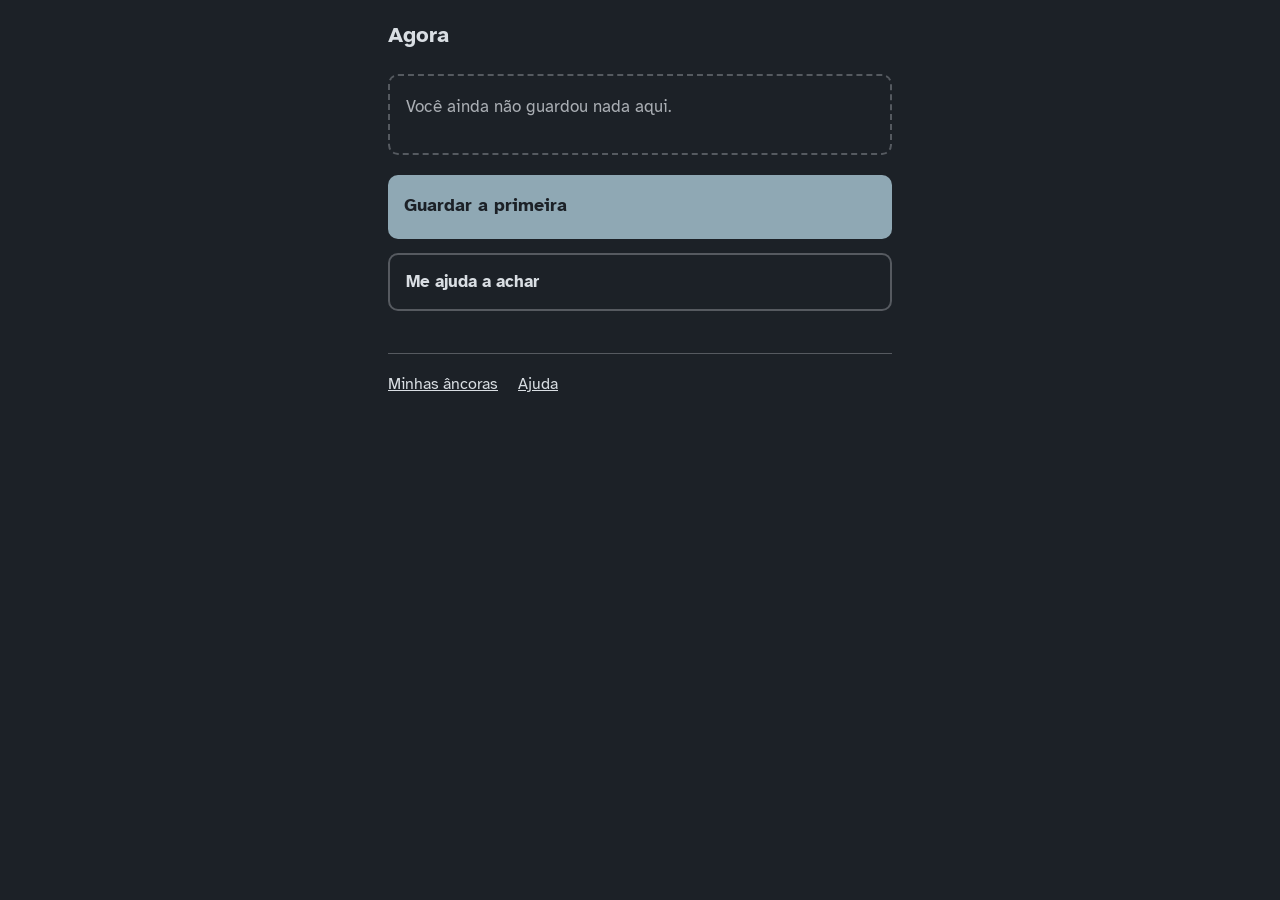
==== index.html @ 390327f3 "Primeira versao do Pouso: quatro telas, offline, tudo no aparelho As quatro telas da primeira versao" ====
<!doctype html>
<html lang="pt-BR" data-tela="agora">
<head>
<meta charset="utf-8">
<meta name="viewport" content="width=device-width, initial-scale=1, viewport-fit=cover">
<title>Agora — Pouso</title>
<meta name="theme-color" content="#1C2127">
<link rel="manifest" href="manifest.json">
<link rel="icon" href="icones/icone-192.png">
<link rel="apple-touch-icon" href="icones/icone-192.png">
<link rel="stylesheet" href="css/tema.css">
<link rel="stylesheet" href="css/base.css">
<script src="js/ancoras.js"></script>
<script src="js/armazenamento.js"></script>
<script src="js/ajustes.js"></script>
</head>
<body>
<main class="pagina">

  <div class="topo">
    <h1>Agora</h1>
  </div>

  <div id="lista"></div>

  <div class="rodape-navegacao">
    <a href="ancoras.html">Minhas âncoras</a>
    <a href="ajuda.html">Ajuda</a>
  </div>

</main>
<script src="js/agora.js"></script>
<script src="js/registra-sw.js"></script>
</body>
</html>
---- css/tema.css ----
/* Pouso - tema
   Tres cores por tema: fundo, texto e destaque. Mais nada.
   --linha e --sombra sao a cor do texto com transparencia, nao cores novas.
   Nenhum vermelho em lugar nenhum. Nem preto puro, nem branco puro. */

@font-face {
  font-family: "Atkinson Hyperlegible";
  font-style: normal;
  font-weight: 400;
  font-display: swap;
  src: url("../fontes/AtkinsonHyperlegible-Regular.woff2") format("woff2");
}

@font-face {
  font-family: "Atkinson Hyperlegible";
  font-style: normal;
  font-weight: 700;
  font-display: swap;
  src: url("../fontes/AtkinsonHyperlegible-Bold.woff2") format("woff2");
}

/* Padrao: tema claro. Paleta Mare. */
:root {
  --fundo: #F2F0EB;
  --texto: #272C33;
  --destaque: #3F5C6B;
  --texto-no-destaque: #F2F0EB;
  --linha: rgba(39, 44, 51, 0.30);
  --fraco: rgba(39, 44, 51, 0.72);
  color-scheme: light;

  --escala: 1;
  --fonte: "Atkinson Hyperlegible", "Trebuchet MS", system-ui, sans-serif;
  --raio: 10px;
  --largura: 34rem;
}

/* Quem nao escolheu nada segue o aparelho. */
@media (prefers-color-scheme: dark) {
  :root:not([data-tema="claro"]) {
    --fundo: #1C2127;
    --texto: #D9DEE3;
    --destaque: #8FA8B4;
    --texto-no-destaque: #1C2127;
    --linha: rgba(217, 222, 227, 0.30);
    --fraco: rgba(217, 222, 227, 0.75);
    color-scheme: dark;
  }
}

/* Quem escolheu na tela de Ajuda manda em cima do aparelho. */
:root[data-tema="escuro"] {
  --fundo: #1C2127;
  --texto: #D9DEE3;
  --destaque: #8FA8B4;
  --texto-no-destaque: #1C2127;
  --linha: rgba(217, 222, 227, 0.30);
  --fraco: rgba(217, 222, 227, 0.75);
  color-scheme: dark;
}

/* Tamanho da fonte, escolhido na tela de Ajuda. */
:root[data-fonte="grande"] { --escala: 1.15; }
:root[data-fonte="maior"] { --escala: 1.35; }
---- css/base.css ----
/* Pouso - base
   Uma coisa por tela. Botao grande, muito espaco em volta, nada que cubra.
   Sem animacao de nenhum tipo, em nenhum estado. */

* { box-sizing: border-box; }

html, body {
  margin: 0;
  padding: 0;
  background: var(--fundo);
  color: var(--texto);
}

body {
  font-family: var(--fonte);
  font-size: calc(17px * var(--escala));
  line-height: 1.55;
  -webkit-text-size-adjust: 100%;
}

.pagina {
  max-width: var(--largura);
  margin: 0 auto;
  padding-inline: 20px;
  padding-block: calc(18px + env(safe-area-inset-top, 0px)) calc(40px + env(safe-area-inset-bottom, 0px));
}

/* Cabecalho: so o nome da tela e a saida. Nada mais. */
.topo {
  display: flex;
  align-items: baseline;
  justify-content: space-between;
  gap: 16px;
  margin-bottom: 22px;
}

h1 {
  font-size: calc(1.3em);
  font-weight: 700;
  margin: 0;
}

h2 {
  font-size: 1.05em;
  font-weight: 700;
  margin: 0 0 8px;
}

p { margin: 0 0 14px; }

.explica {
  color: var(--fraco);
  margin-bottom: 20px;
}

/* Botao grande: o botao de ancora da tela Agora e os botoes de acao. */
.botao {
  display: block;
  width: 100%;
  font-family: inherit;
  font-size: 1.05em;
  font-weight: 700;
  line-height: 1.35;
  text-align: left;
  text-decoration: none;
  padding: 18px 16px;
  margin-bottom: 14px;
  border: 0;
  border-radius: var(--raio);
  background: var(--destaque);
  color: var(--texto-no-destaque);
  min-height: 64px;
  cursor: pointer;
}

.botao .mecanismo,
.botao-simples .mecanismo {
  display: block;
  font-weight: 400;
  font-size: 0.86em;
  margin-top: 3px;
}

/* Botao de segunda ordem: mesma cor do texto, so contorno. */
.botao-simples {
  display: inline-block;
  width: 100%;
  font-family: inherit;
  font-size: 1em;
  font-weight: 700;
  text-align: left;
  text-decoration: none;
  padding: 14px 16px;
  margin-bottom: 12px;
  border: 2px solid var(--linha);
  border-radius: var(--raio);
  background: transparent;
  color: var(--texto);
  min-height: 52px;
  cursor: pointer;
}

.botao-fileira {
  display: flex;
  flex-wrap: wrap;
  gap: 10px;
}

.botao-fileira .botao-simples {
  width: auto;
  flex: 1 1 7rem;
  margin-bottom: 0;
  text-align: center;
}

a { color: var(--texto); }

.saida {
  font-size: 0.92em;
  text-decoration: underline;
  text-underline-offset: 3px;
}

.rodape-navegacao {
  margin-top: 30px;
  padding-top: 18px;
  border-top: 1px solid var(--linha);
  display: flex;
  flex-wrap: wrap;
  gap: 8px 20px;
  font-size: 0.92em;
}

/* Formulario */
.campo { margin-bottom: 20px; }

label {
  display: block;
  font-weight: 700;
  margin-bottom: 6px;
}

.ajuda-campo {
  display: block;
  font-weight: 400;
  color: var(--fraco);
  font-size: 0.9em;
  margin-bottom: 8px;
}

input[type="text"],
input[type="url"],
textarea {
  width: 100%;
  font-family: inherit;
  font-size: 1em;
  color: var(--texto);
  background: transparent;
  border: 2px solid var(--linha);
  border-radius: var(--raio);
  padding: 12px 14px;
  min-height: 52px;
}

textarea {
  min-height: 110px;
  resize: vertical;
}

/* Escolha de peso: duas opcoes, nenhuma marcada por padrao. */
.escolha {
  display: flex;
  flex-wrap: wrap;
  gap: 10px;
}

.escolha label {
  flex: 1 1 10rem;
  font-weight: 700;
  border: 2px solid var(--linha);
  border-radius: var(--raio);
  padding: 12px 14px;
  margin: 0;
  cursor: pointer;
}

.escolha input { margin-right: 8px; }

.escolha label:has(input:checked) {
  border-color: var(--destaque);
  border-width: 4px;
  padding: 10px 12px;
}

/* Aviso de campo: palavra, nunca cor sozinha, e nunca vermelho. */
.aviso {
  border: 2px solid var(--linha);
  border-left-width: 6px;
  border-radius: var(--raio);
  padding: 12px 14px;
  margin-bottom: 18px;
}

.aviso p:last-child { margin-bottom: 0; }

/* Lista de ancoras */
.lista { list-style: none; margin: 0 0 8px; padding: 0; }

.item {
  border: 2px solid var(--linha);
  border-radius: var(--raio);
  padding: 14px 16px;
  margin-bottom: 14px;
}

.item h3 {
  font-size: 1.02em;
  margin: 0 0 4px;
}

.item .mecanismo { color: var(--fraco); }

.item .marcas {
  font-size: 0.86em;
  color: var(--fraco);
  margin-top: 6px;
}

.vazio {
  border: 2px dashed var(--linha);
  border-radius: var(--raio);
  padding: 18px 16px;
  margin-bottom: 20px;
  color: var(--fraco);
}

/* Roteiro */
.pergunta {
  font-size: 1.25em;
  font-weight: 700;
  margin-bottom: 16px;
  text-wrap: balance;
}

.passo {
  font-size: 0.9em;
  color: var(--fraco);
  margin-bottom: 8px;
}

.resposta-anotada {
  border-left: 4px solid var(--linha);
  padding-left: 14px;
  margin-bottom: 14px;
}

:focus-visible {
  outline: 3px solid var(--texto);
  outline-offset: 2px;
}

/* Sem animacao por padrao. Esta regra existe para o caso de alguem acrescentar
   alguma coisa no futuro sem perceber. */
*, *::before, *::after {
  animation: none !important;
  transition: none !important;
}

@media (prefers-reduced-motion: reduce) {
  html { scroll-behavior: auto; }
}

[hidden] { display: none !important; }
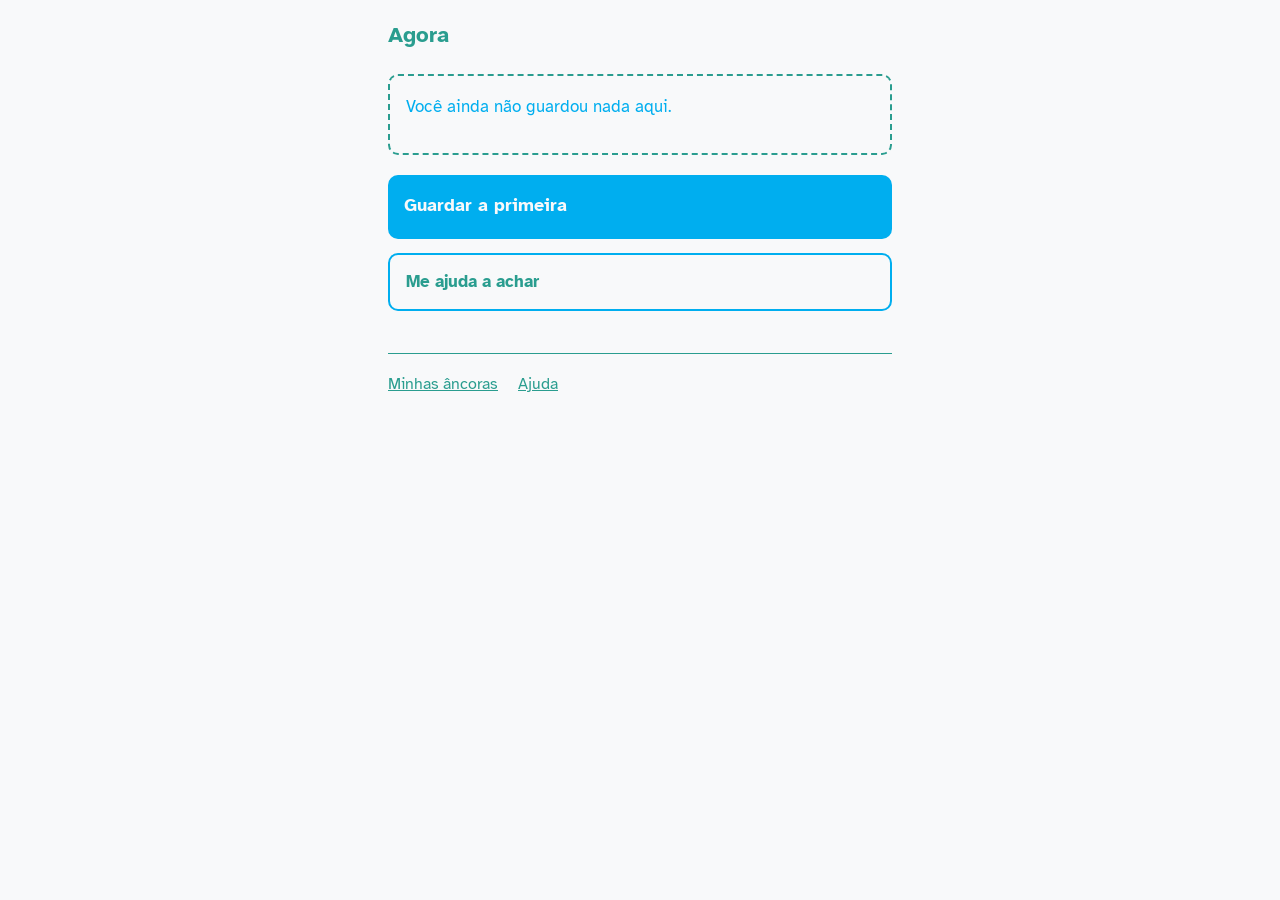
==== commit f78f28ce: "Identidade visual nova: Branco Suave com Azul Turquesa e Verde-agua Decisao da Tathi, reafirmada dep" ====
--- a/index.html
+++ b/index.html
@@ -3,8 +3,8 @@
 <head>
 <meta charset="utf-8">
 <meta name="viewport" content="width=device-width, initial-scale=1, viewport-fit=cover">
-<title>Agora — Pouso</title>
-<meta name="theme-color" content="#1C2127">
+<title>Agora — Enseada</title>
+<meta name="theme-color" content="#F8F9FA">
 <link rel="manifest" href="manifest.json">
 <link rel="icon" href="icones/icone-192.png">
 <link rel="apple-touch-icon" href="icones/icone-192.png">
--- a/css/tema.css
+++ b/css/tema.css
@@ -1,7 +1,8 @@
-/* Pouso - tema
-   Tres cores por tema: fundo, texto e destaque. Mais nada.
-   --linha e --sombra sao a cor do texto com transparencia, nao cores novas.
-   Nenhum vermelho em lugar nenhum. Nem preto puro, nem branco puro. */
+/* Enseada - tema
+   Identidade nova, a mesma do icone: fundo Branco Suave, e texto, botoes e
+   caixas variando so entre Azul Turquesa e Verde-agua.
+   Uma identidade so: a escolha de tema na tela de Ajuda continua sendo
+   guardada, mas nao muda mais a cor. */
 
 @font-face {
   font-family: "Atkinson Hyperlegible";
@@ -19,14 +20,13 @@
   src: url("../fontes/AtkinsonHyperlegible-Bold.woff2") format("woff2");
 }
 
-/* Padrao: tema claro. Paleta Mare. */
 :root {
-  --fundo: #F2F0EB;
-  --texto: #272C33;
-  --destaque: #3F5C6B;
-  --texto-no-destaque: #F2F0EB;
-  --linha: rgba(39, 44, 51, 0.30);
-  --fraco: rgba(39, 44, 51, 0.72);
+  --fundo: #F8F9FA;          /* Branco Suave */
+  --texto: #2A9D8F;          /* Verde-agua */
+  --destaque: #00AEEF;       /* Azul Turquesa */
+  --texto-no-destaque: #F8F9FA;
+  --linha: #2A9D8F;
+  --fraco: #00AEEF;
   color-scheme: light;
 
   --escala: 1;
@@ -35,28 +35,28 @@
   --largura: 34rem;
 }
 
-/* Quem nao escolheu nada segue o aparelho. */
+/* A identidade e uma so, entao o aparelho no modo escuro e a escolha manual
+   na tela de Ajuda recebem exatamente as mesmas cores. */
 @media (prefers-color-scheme: dark) {
   :root:not([data-tema="claro"]) {
-    --fundo: #1C2127;
-    --texto: #D9DEE3;
-    --destaque: #8FA8B4;
-    --texto-no-destaque: #1C2127;
-    --linha: rgba(217, 222, 227, 0.30);
-    --fraco: rgba(217, 222, 227, 0.75);
-    color-scheme: dark;
+    --fundo: #F8F9FA;
+    --texto: #2A9D8F;
+    --destaque: #00AEEF;
+    --texto-no-destaque: #F8F9FA;
+    --linha: #2A9D8F;
+    --fraco: #00AEEF;
+    color-scheme: light;
   }
 }
 
-/* Quem escolheu na tela de Ajuda manda em cima do aparelho. */
 :root[data-tema="escuro"] {
-  --fundo: #1C2127;
-  --texto: #D9DEE3;
-  --destaque: #8FA8B4;
-  --texto-no-destaque: #1C2127;
-  --linha: rgba(217, 222, 227, 0.30);
-  --fraco: rgba(217, 222, 227, 0.75);
-  color-scheme: dark;
+  --fundo: #F8F9FA;
+  --texto: #2A9D8F;
+  --destaque: #00AEEF;
+  --texto-no-destaque: #F8F9FA;
+  --linha: #2A9D8F;
+  --fraco: #00AEEF;
+  color-scheme: light;
 }
 
 /* Tamanho da fonte, escolhido na tela de Ajuda. */
--- a/css/base.css
+++ b/css/base.css
@@ -1,4 +1,4 @@
-/* Pouso - base
+/* Enseada - base
    Uma coisa por tela. Botao grande, muito espaco em volta, nada que cubra.
    Sem animacao de nenhum tipo, em nenhum estado. */
 
@@ -92,7 +92,7 @@
   text-decoration: none;
   padding: 14px 16px;
   margin-bottom: 12px;
-  border: 2px solid var(--linha);
+  border: 2px solid var(--destaque);
   border-radius: var(--raio);
   background: transparent;
   color: var(--texto);
@@ -156,7 +156,7 @@
   font-size: 1em;
   color: var(--texto);
   background: transparent;
-  border: 2px solid var(--linha);
+  border: 2px solid var(--destaque);
   border-radius: var(--raio);
   padding: 12px 14px;
   min-height: 52px;
@@ -177,7 +177,7 @@
 .escolha label {
   flex: 1 1 10rem;
   font-weight: 700;
-  border: 2px solid var(--linha);
+  border: 2px solid var(--destaque);
   border-radius: var(--raio);
   padding: 12px 14px;
   margin: 0;
@@ -194,7 +194,7 @@
 
 /* Aviso de campo: palavra, nunca cor sozinha, e nunca vermelho. */
 .aviso {
-  border: 2px solid var(--linha);
+  border: 2px solid var(--destaque);
   border-left-width: 6px;
   border-radius: var(--raio);
   padding: 12px 14px;
@@ -207,7 +207,7 @@
 .lista { list-style: none; margin: 0 0 8px; padding: 0; }
 
 .item {
-  border: 2px solid var(--linha);
+  border: 2px solid var(--destaque);
   border-radius: var(--raio);
   padding: 14px 16px;
   margin-bottom: 14px;
@@ -255,7 +255,7 @@
 }
 
 :focus-visible {
-  outline: 3px solid var(--texto);
+  outline: 3px solid var(--destaque);
   outline-offset: 2px;
 }
 
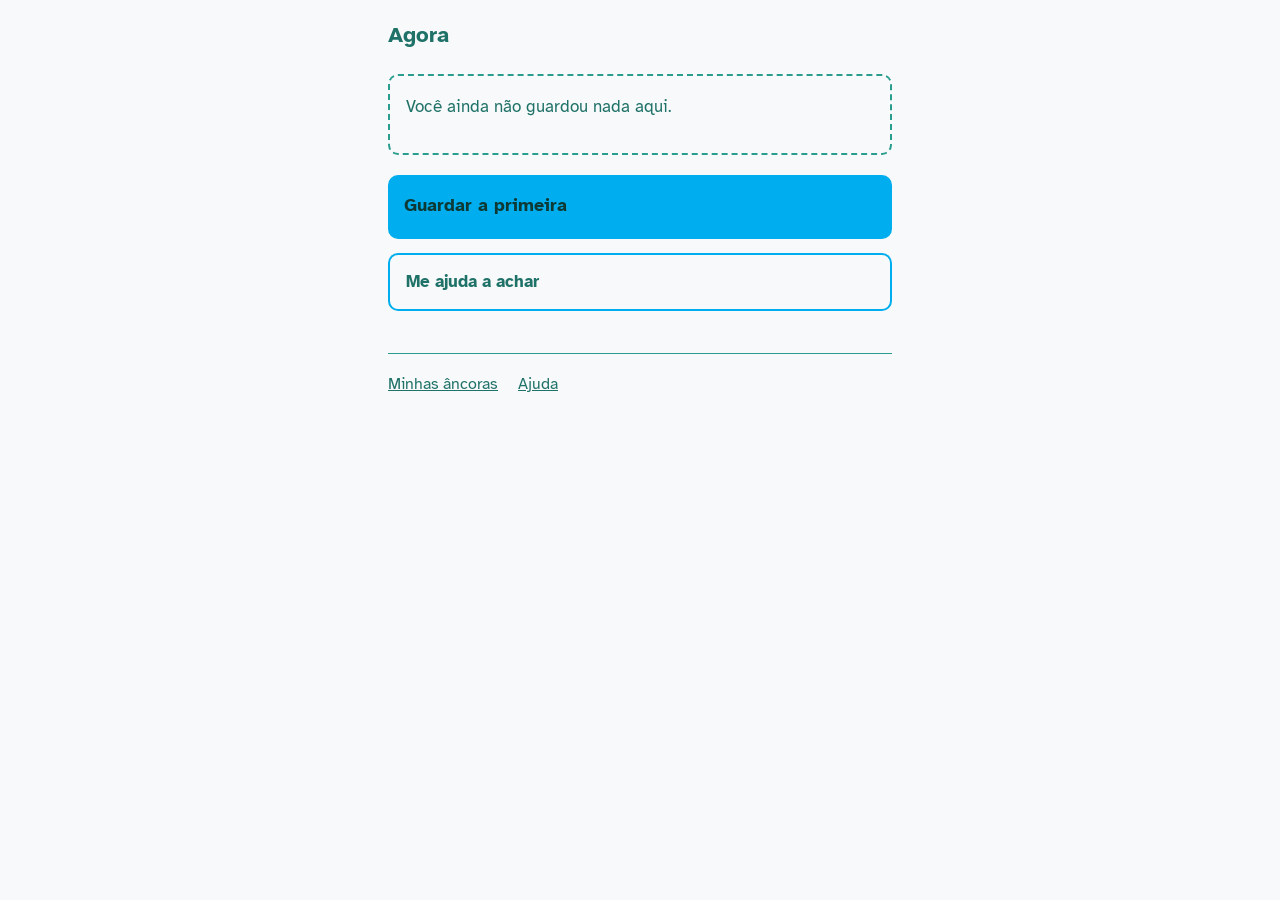
==== commit 28efd61c: "Escolha de tema sai, e o texto passa a ter contraste legivel O defeito: o texto corrido estava em #2" ====
--- a/index.html
+++ b/index.html
@@ -1,5 +1,5 @@
 <!doctype html>
-<html lang="pt-BR" data-tela="agora">
+<html lang="pt-BR">
 <head>
 <meta charset="utf-8">
 <meta name="viewport" content="width=device-width, initial-scale=1, viewport-fit=cover">
--- a/css/tema.css
+++ b/css/tema.css
@@ -1,8 +1,11 @@
 /* Enseada - tema
-   Identidade nova, a mesma do icone: fundo Branco Suave, e texto, botoes e
-   caixas variando so entre Azul Turquesa e Verde-agua.
-   Uma identidade so: a escolha de tema na tela de Ajuda continua sendo
-   guardada, mas nao muda mais a cor. */
+   Identidade unica, a mesma do icone. Nao existe mais escolha de tema:
+   o app tem um visual so, em qualquer aparelho.
+
+   Leitura e cor sao coisas separadas aqui:
+   - texto corrido e titulo usam o Verde Profundo, que da 5.44:1 sobre o
+     fundo e passa o minimo de 4.5:1 da WCAG AA;
+   - botao, contorno, campo e detalhe usam os tons vibrantes. */
 
 @font-face {
   font-family: "Atkinson Hyperlegible";
@@ -21,12 +24,13 @@
 }
 
 :root {
-  --fundo: #F8F9FA;          /* Branco Suave */
-  --texto: #2A9D8F;          /* Verde-agua */
-  --destaque: #00AEEF;       /* Azul Turquesa */
-  --texto-no-destaque: #F8F9FA;
+  --fundo: #F8F9FA;             /* Branco Suave */
+  --texto: #1F7268;             /* Verde Profundo - so leitura. 5.44:1 */
+  --fraco: #1F7268;             /* texto de apoio: mesmo tom, corpo menor */
+  --destaque: #00AEEF;          /* Azul Turquesa - botao e contorno */
+  --detalhe: #2A9D8F;           /* Verde-agua - molduras e detalhes */
+  --texto-no-destaque: #0E3A36; /* sobre o botao azul: 4.95:1 */
   --linha: #2A9D8F;
-  --fraco: #00AEEF;
   color-scheme: light;
 
   --escala: 1;
@@ -35,30 +39,6 @@
   --largura: 34rem;
 }
 
-/* A identidade e uma so, entao o aparelho no modo escuro e a escolha manual
-   na tela de Ajuda recebem exatamente as mesmas cores. */
-@media (prefers-color-scheme: dark) {
-  :root:not([data-tema="claro"]) {
-    --fundo: #F8F9FA;
-    --texto: #2A9D8F;
-    --destaque: #00AEEF;
-    --texto-no-destaque: #F8F9FA;
-    --linha: #2A9D8F;
-    --fraco: #00AEEF;
-    color-scheme: light;
-  }
-}
-
-:root[data-tema="escuro"] {
-  --fundo: #F8F9FA;
-  --texto: #2A9D8F;
-  --destaque: #00AEEF;
-  --texto-no-destaque: #F8F9FA;
-  --linha: #2A9D8F;
-  --fraco: #00AEEF;
-  color-scheme: light;
-}
-
-/* Tamanho da fonte, escolhido na tela de Ajuda. */
+/* Tamanho da letra, escolhido na tela de Ajuda. */
 :root[data-fonte="grande"] { --escala: 1.15; }
 :root[data-fonte="maior"] { --escala: 1.35; }
--- a/css/base.css
+++ b/css/base.css
@@ -187,7 +187,7 @@
 .escolha input { margin-right: 8px; }
 
 .escolha label:has(input:checked) {
-  border-color: var(--destaque);
+  border-color: var(--detalhe);
   border-width: 4px;
   padding: 10px 12px;
 }
@@ -207,7 +207,7 @@
 .lista { list-style: none; margin: 0 0 8px; padding: 0; }
 
 .item {
-  border: 2px solid var(--destaque);
+  border: 2px solid var(--detalhe);
   border-radius: var(--raio);
   padding: 14px 16px;
   margin-bottom: 14px;
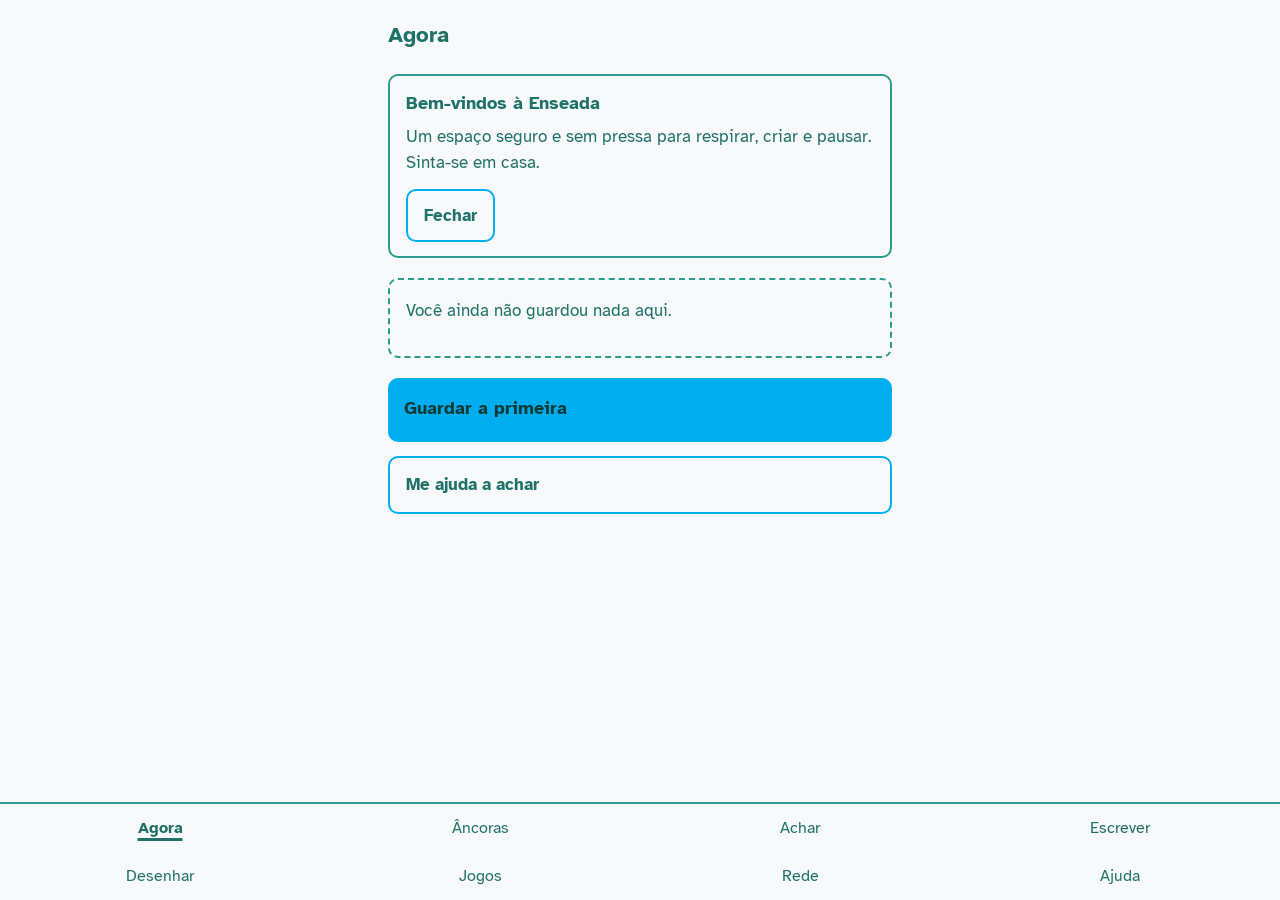
==== commit 321a5555: "Mensagem de boas-vindas na tela Agora A decisao: o texto pedido entra na tela Agora como um bloco si" ====
--- a/index.html
+++ b/index.html
@@ -21,15 +21,17 @@
     <h1>Agora</h1>
   </div>
 
+  <section class="boas-vindas" id="boas-vindas" aria-labelledby="titulo-boas-vindas" hidden>
+    <h2 id="titulo-boas-vindas">Bem-vindos à Enseada</h2>
+    <p>Um espaço seguro e sem pressa para respirar, criar e pausar. Sinta-se em casa.</p>
+    <button type="button" class="botao-simples" id="fechar-boas-vindas">Fechar</button>
+  </section>
+
   <div id="lista"></div>
-
-  <div class="rodape-navegacao">
-    <a href="ancoras.html">Minhas âncoras</a>
-    <a href="ajuda.html">Ajuda</a>
-  </div>
 
 </main>
 <script src="js/agora.js"></script>
+<script src="js/menu.js"></script>
 <script src="js/registra-sw.js"></script>
 </body>
 </html>
--- a/css/tema.css
+++ b/css/tema.css
@@ -5,7 +5,13 @@
    Leitura e cor sao coisas separadas aqui:
    - texto corrido e titulo usam o Verde Profundo, que da 5.44:1 sobre o
      fundo e passa o minimo de 4.5:1 da WCAG AA;
-   - botao, contorno, campo e detalhe usam os tons vibrantes. */
+   - botao, contorno, campo e detalhe usam os tons vibrantes.
+
+   Modo Baixo Estimulo: escolha da pessoa na tela de Ajuda, guardada no
+   aparelho. Tom de noite azulado e verde-agua apagado, sem branco puro e sem
+   vermelho. Contrastes conferidos (WCAG, minimo 4.5:1 para texto):
+   texto sobre fundo 9.03:1, texto do botao sobre o botao 6.36:1;
+   contorno e detalhe sobre fundo 5.63:1 e 5.76:1 (minimo 3:1). */
 
 @font-face {
   font-family: "Atkinson Hyperlegible";
@@ -42,3 +48,15 @@
 /* Tamanho da letra, escolhido na tela de Ajuda. */
 :root[data-fonte="grande"] { --escala: 1.15; }
 :root[data-fonte="maior"] { --escala: 1.35; }
+
+/* Modo Baixo Estimulo. Troca so as variaveis: nenhuma regra de tela muda. */
+:root[data-tema="baixo"] {
+  --fundo: #1B2328;
+  --texto: #A3CBC4;
+  --fraco: #A3CBC4;
+  --destaque: #5BA7AE;
+  --detalhe: #4FA89C;
+  --texto-no-destaque: #0D1B1E;
+  --linha: #4FA89C;
+  color-scheme: dark;
+}
--- a/css/base.css
+++ b/css/base.css
@@ -22,7 +22,8 @@
   max-width: var(--largura);
   margin: 0 auto;
   padding-inline: 20px;
-  padding-block: calc(18px + env(safe-area-inset-top, 0px)) calc(40px + env(safe-area-inset-bottom, 0px));
+  /* Embaixo sobra espaco para o menu fixo nao cobrir o fim da tela. */
+  padding-block: calc(18px + env(safe-area-inset-top, 0px)) calc(130px + env(safe-area-inset-bottom, 0px));
 }
 
 /* Cabecalho: so o nome da tela e a saida. Nada mais. */
@@ -121,14 +122,37 @@
   text-underline-offset: 3px;
 }
 
-.rodape-navegacao {
-  margin-top: 30px;
-  padding-top: 18px;
-  border-top: 1px solid var(--linha);
+/* Menu fixo de baixo: oito telas em duas fileiras de quatro. */
+.menu-rodape {
+  position: fixed;
+  left: 0;
+  right: 0;
+  bottom: 0;
+  display: grid;
+  grid-template-columns: repeat(4, 1fr);
+  background: var(--fundo);
+  border-top: 2px solid var(--linha);
+  padding-bottom: env(safe-area-inset-bottom, 0px);
+  z-index: 10;
+}
+
+.menu-rodape a {
   display: flex;
-  flex-wrap: wrap;
-  gap: 8px 20px;
+  align-items: center;
+  justify-content: center;
+  min-height: 48px;
+  padding: 6px 4px;
   font-size: 0.92em;
+  text-align: center;
+  text-decoration: none;
+  color: var(--texto);
+}
+
+.menu-rodape a[aria-current="page"] {
+  font-weight: 700;
+  text-decoration: underline;
+  text-decoration-thickness: 3px;
+  text-underline-offset: 5px;
 }
 
 /* Formulario */
@@ -271,3 +295,304 @@
 }
 
 [hidden] { display: none !important; }
+
+/* Escrever: a folha em branco ocupa a tela. */
+.folha {
+  min-height: 55vh;
+  line-height: 1.6;
+}
+
+/* Desenhar */
+.tela-desenho {
+  display: block;
+  width: 100%;
+  height: 55vh;
+  border: 2px solid var(--detalhe);
+  border-radius: var(--raio);
+  background: var(--fundo);
+  touch-action: none;
+  margin-bottom: 14px;
+}
+
+.botao-simples[aria-pressed="true"] {
+  border-width: 4px;
+  padding: 12px 14px;
+}
+
+/* Jogo da memoria: tres colunas, carta grande. */
+.cartas {
+  display: grid;
+  grid-template-columns: repeat(3, 1fr);
+  gap: 10px;
+  margin-bottom: 20px;
+}
+
+.carta {
+  font-family: inherit;
+  font-size: 1.1em;
+  font-weight: 700;
+  min-height: 72px;
+  border: 2px solid var(--destaque);
+  border-radius: var(--raio);
+  background: transparent;
+  color: var(--texto);
+  cursor: pointer;
+  padding: 8px;
+}
+
+.carta[data-estado="aberta"] {
+  background: var(--destaque);
+  color: var(--texto-no-destaque);
+}
+
+.carta[data-estado="achada"] {
+  border-color: var(--detalhe);
+  border-width: 4px;
+  cursor: default;
+}
+
+/* Minha rede */
+.item .rotulo { color: var(--fraco); }
+
+/* Sudoku calmo: nove colunas, borda mais grossa entre os quadrados de 3x3. */
+.sudoku {
+  display: grid;
+  grid-template-columns: repeat(9, 1fr);
+  border: 3px solid var(--detalhe);
+  border-radius: var(--raio);
+  overflow: hidden;
+  margin-bottom: 14px;
+}
+
+.casa {
+  font-family: inherit;
+  font-size: 1.1em;
+  min-height: 38px;
+  aspect-ratio: 1;
+  padding: 0;
+  border: 1px solid var(--linha);
+  background: transparent;
+  color: var(--texto);
+  cursor: pointer;
+}
+
+.casa[data-dada="sim"] {
+  font-weight: 700;
+  background: var(--destaque);
+  color: var(--texto-no-destaque);
+  cursor: default;
+}
+
+.casa[data-borda-direita="sim"] { border-right: 3px solid var(--detalhe); }
+.casa[data-borda-baixo="sim"] { border-bottom: 3px solid var(--detalhe); }
+
+/* A casa escolhida ganha contorno grosso por dentro; o foco do teclado e outro. */
+.casa[aria-pressed="true"] {
+  outline: 4px solid var(--destaque);
+  outline-offset: -4px;
+}
+
+.teclado {
+  display: grid;
+  grid-template-columns: repeat(5, 1fr);
+  gap: 8px;
+  margin-bottom: 14px;
+}
+
+.tecla {
+  font-family: inherit;
+  font-size: 1.05em;
+  font-weight: 700;
+  min-height: 48px;
+  border: 2px solid var(--destaque);
+  border-radius: var(--raio);
+  background: transparent;
+  color: var(--texto);
+  cursor: pointer;
+}
+
+/* Telas Desenhar e Jogos calmos: cabecalho, ferramentas, abas e paineis.
+   So variaveis do tema: nada de cor solta, e nada so em cor. */
+.topo-pagina,
+.conteudo-principal {
+  max-width: var(--largura);
+  margin: 0 auto;
+  padding-inline: 20px;
+}
+
+.topo-pagina {
+  display: flex;
+  align-items: baseline;
+  justify-content: space-between;
+  gap: 16px;
+  padding-top: calc(18px + env(safe-area-inset-top, 0px));
+  margin-bottom: 22px;
+}
+
+.conteudo-principal {
+  padding-bottom: calc(130px + env(safe-area-inset-bottom, 0px));
+}
+
+.link-voltar {
+  font-size: 0.92em;
+  text-decoration: underline;
+  text-underline-offset: 3px;
+}
+
+.instrucao-suave {
+  color: var(--fraco);
+  margin-bottom: 20px;
+}
+
+.botao-primario,
+.botao-secundario {
+  display: inline-block;
+  font-family: inherit;
+  font-size: 1em;
+  font-weight: 700;
+  min-height: 52px;
+  padding: 12px 16px;
+  margin: 0 8px 12px 0;
+  border: 2px solid var(--destaque);
+  border-radius: var(--raio);
+  cursor: pointer;
+}
+
+.botao-primario {
+  background: var(--destaque);
+  color: var(--texto-no-destaque);
+}
+
+.botao-secundario {
+  background: transparent;
+  color: var(--texto);
+}
+
+.grupo-paleta,
+.grupo-acoes,
+.abas-jogos,
+.controles-tetris {
+  display: flex;
+  flex-wrap: wrap;
+  gap: 10px;
+  margin-bottom: 12px;
+}
+
+.botao-cor,
+.botao-aba {
+  display: inline-flex;
+  align-items: center;
+  gap: 8px;
+  font-family: inherit;
+  font-size: 1em;
+  font-weight: 400;
+  min-height: 48px;
+  padding: 10px 14px;
+  border: 2px solid var(--destaque);
+  border-radius: var(--raio);
+  background: transparent;
+  color: var(--texto);
+  cursor: pointer;
+}
+
+/* Escolhido: borda grossa e negrito, alem do aria-pressed / aria-selected. */
+.botao-cor.ativa,
+.botao-aba.ativa {
+  font-weight: 700;
+  border-width: 4px;
+  padding: 8px 12px;
+}
+
+.amostra {
+  width: 18px;
+  height: 18px;
+  border-radius: 50%;
+  border: 2px solid var(--texto);
+}
+
+.botao-cor[data-cor="texto"] .amostra { background: var(--texto); }
+.botao-cor[data-cor="destaque"] .amostra { background: var(--destaque); }
+.botao-cor[data-cor="detalhe"] .amostra { background: var(--detalhe); }
+.botao-cor[data-cor="borracha"] .amostra { background: transparent; border-style: dashed; }
+
+.canvas-container canvas {
+  display: block;
+  width: 100%;
+  height: 55vh;
+  border: 2px solid var(--detalhe);
+  border-radius: var(--raio);
+  background: var(--fundo);
+  touch-action: none;
+}
+
+.painel-jogo { margin-top: 8px; }
+.oculto { display: none !important; }
+.cabecalho-jogo h2 { margin-bottom: 4px; }
+
+.tetris-wrapper canvas {
+  display: block;
+  max-width: 100%;
+  border: 2px solid var(--detalhe);
+  border-radius: var(--raio);
+  margin-bottom: 12px;
+}
+
+.dica-cruzada { margin-bottom: 16px; }
+.palavra-inputs { display: flex; gap: 6px; }
+
+.letra-input {
+  width: 44px;
+  min-height: 44px;
+  padding: 0;
+  text-align: center;
+  font-family: inherit;
+  font-size: 1.1em;
+  text-transform: uppercase;
+  color: var(--texto);
+  background: transparent;
+  border: 2px solid var(--destaque);
+  border-radius: var(--raio);
+}
+
+/* Palavras cruzadas: grade de ate 9 colunas; sem letra = casa vazia, sem borda. */
+.grade-cruzada {
+  display: grid;
+  gap: 3px;
+  margin-bottom: 16px;
+}
+
+.celula-cruz { position: relative; aspect-ratio: 1; min-width: 0; }
+.celula-cruz.sem-letra { visibility: hidden; }
+
+.celula-cruz .letra-input {
+  width: 100%;
+  height: 100%;
+  min-height: 0;
+  font-weight: 700;
+}
+
+.numero-cruz {
+  position: absolute;
+  top: 2px;
+  left: 4px;
+  font-size: 0.62em;
+  line-height: 1;
+  color: var(--texto);
+  pointer-events: none;
+}
+
+.dicas-cruzada h3 { font-size: 1em; margin: 0 0 6px; }
+.dicas-cruzada ul { margin: 0 0 14px; padding-left: 20px; }
+.dicas-cruzada li { margin-bottom: 4px; }
+
+/* Boas-vindas na tela Agora: texto leve, sem fundo, sem animacao. */
+.boas-vindas {
+  border: 2px solid var(--linha);
+  border-radius: var(--raio);
+  padding: 14px 16px;
+  margin-bottom: 20px;
+}
+
+.boas-vindas h2 { margin-bottom: 6px; }
+.boas-vindas p { margin-bottom: 12px; }
+.boas-vindas .botao-simples { width: auto; margin-bottom: 0; min-height: 44px; }
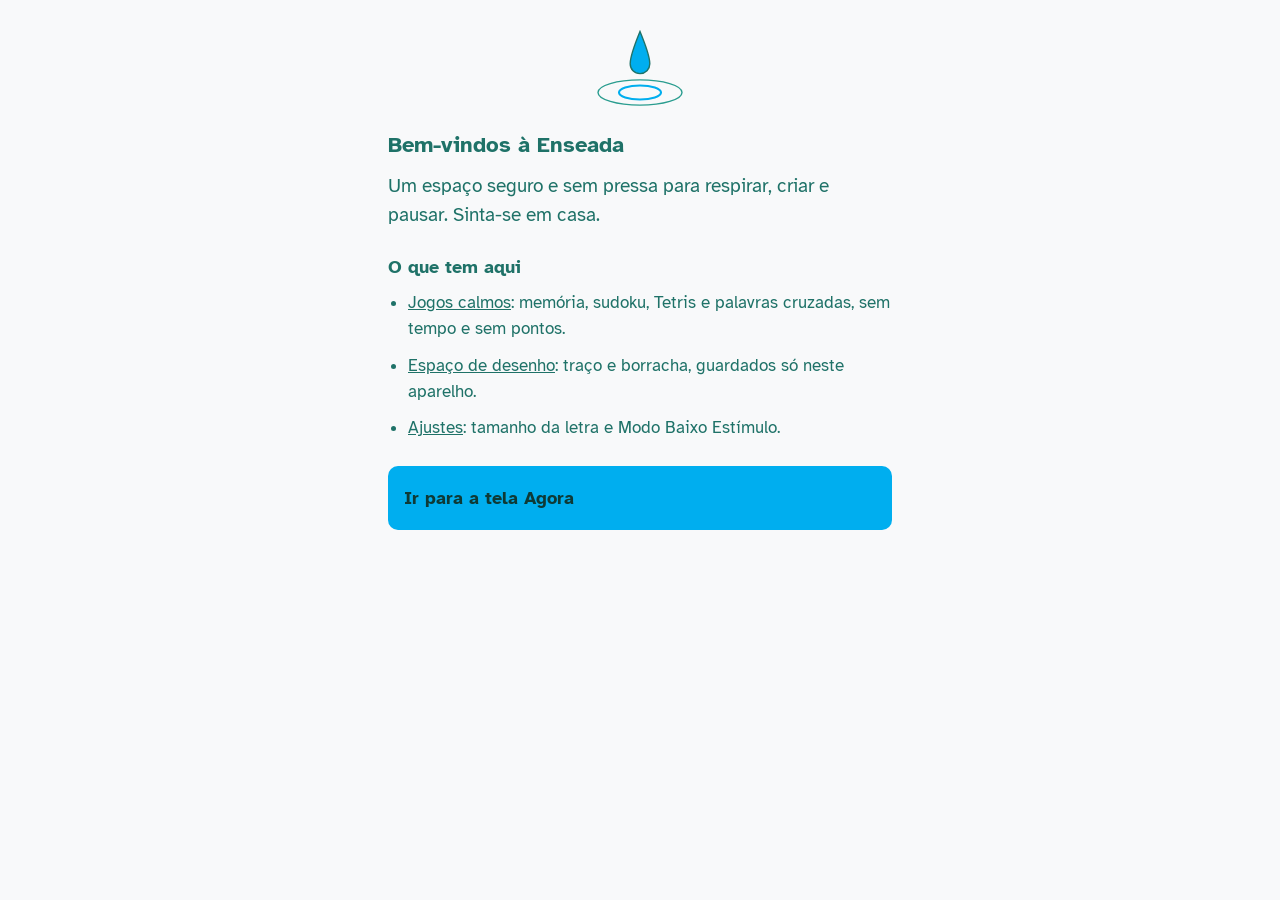
==== commit e2f6dcdc: "Abertura do app: gota parada, boas-vindas e o que tem aqui A decisao: o pedido citava "animacao do i" ====
--- a/index.html
+++ b/index.html
@@ -17,17 +17,34 @@
 <body>
 <main class="pagina">
 
-  <div class="topo">
-    <h1>Agora</h1>
-  </div>
+  <!-- Abertura: aparece só até a pessoa ir para a tela Agora. Uma coisa por tela. -->
+  <section class="abertura" id="abertura" aria-labelledby="titulo-abertura" hidden>
+    <svg class="gota" viewBox="0 0 200 120" role="img" aria-label="Uma gota tocando a água">
+      <ellipse cx="100" cy="95" rx="30" ry="10" fill="none" stroke="var(--destaque)" stroke-width="3"/>
+      <ellipse cx="100" cy="95" rx="60" ry="18" fill="none" stroke="var(--detalhe)" stroke-width="2"/>
+      <path d="M100 8 C100 8, 114 42, 114 54 C114 62, 108 68, 100 68 C92 68, 86 62, 86 54 C86 42, 100 8, 100 8 Z" fill="var(--destaque)" stroke="var(--texto)" stroke-width="2"/>
+    </svg>
 
-  <section class="boas-vindas" id="boas-vindas" aria-labelledby="titulo-boas-vindas" hidden>
-    <h2 id="titulo-boas-vindas">Bem-vindos à Enseada</h2>
-    <p>Um espaço seguro e sem pressa para respirar, criar e pausar. Sinta-se em casa.</p>
-    <button type="button" class="botao-simples" id="fechar-boas-vindas">Fechar</button>
+    <h1 id="titulo-abertura">Bem-vindos à Enseada</h1>
+    <p class="abertura-frase">Um espaço seguro e sem pressa para respirar, criar e pausar. Sinta-se em casa.</p>
+
+    <h2>O que tem aqui</h2>
+    <ul class="abertura-lista">
+      <li><a href="jogos.html">Jogos calmos</a>: memória, sudoku, Tetris e palavras cruzadas, sem tempo e sem pontos.</li>
+      <li><a href="desenhar.html">Espaço de desenho</a>: traço e borracha, guardados só neste aparelho.</li>
+      <li><a href="ajuda.html">Ajustes</a>: tamanho da letra e Modo Baixo Estímulo.</li>
+    </ul>
+
+    <button type="button" class="botao" id="entrar-no-app">Ir para a tela Agora</button>
   </section>
 
-  <div id="lista"></div>
+  <div id="tela-agora">
+    <div class="topo">
+      <h1>Agora</h1>
+    </div>
+
+    <div id="lista"></div>
+  </div>
 
 </main>
 <script src="js/agora.js"></script>
--- a/css/base.css
+++ b/css/base.css
@@ -585,14 +585,22 @@
 .dicas-cruzada ul { margin: 0 0 14px; padding-left: 20px; }
 .dicas-cruzada li { margin-bottom: 4px; }
 
-/* Boas-vindas na tela Agora: texto leve, sem fundo, sem animacao. */
-.boas-vindas {
-  border: 2px solid var(--linha);
-  border-radius: var(--raio);
-  padding: 14px 16px;
-  margin-bottom: 20px;
-}
-
-.boas-vindas h2 { margin-bottom: 6px; }
-.boas-vindas p { margin-bottom: 12px; }
-.boas-vindas .botao-simples { width: auto; margin-bottom: 0; min-height: 44px; }
+/* Abertura: uma coisa por tela, sem animacao, sem menu, so variaveis do tema. */
+.abertura { padding-top: 8px; }
+
+.gota {
+  display: block;
+  width: 140px;
+  height: auto;
+  margin: 0 auto 18px;
+}
+
+.abertura h1 { margin-bottom: 10px; }
+.abertura-frase { font-size: 1.1em; margin-bottom: 24px; }
+.abertura-lista { margin: 0 0 24px; padding-left: 20px; }
+.abertura-lista li { margin-bottom: 10px; }
+
+body.com-abertura .menu-rodape { display: none; }
+body.com-abertura .pagina {
+  padding-bottom: calc(40px + env(safe-area-inset-bottom, 0px));
+}
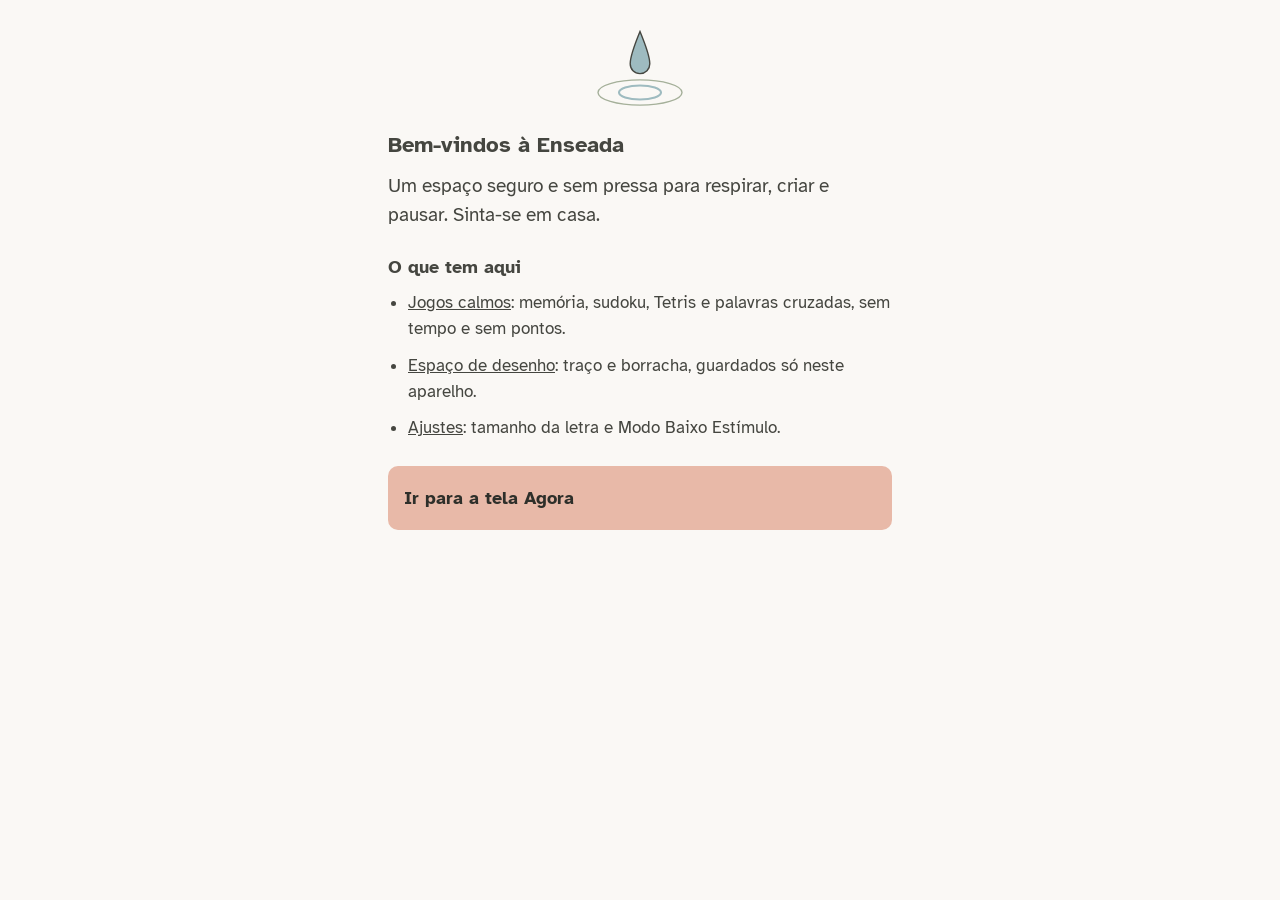
==== commit cde2e363: "Identidade nova, menu em cards, Modo Mini, fotos, espessura e desfazer A decisao, em quatro partes p" ====
--- a/index.html
+++ b/index.html
@@ -4,7 +4,7 @@
 <meta charset="utf-8">
 <meta name="viewport" content="width=device-width, initial-scale=1, viewport-fit=cover">
 <title>Agora — Enseada</title>
-<meta name="theme-color" content="#F8F9FA">
+<meta name="theme-color" content="#FAF8F5">
 <link rel="manifest" href="manifest.json">
 <link rel="icon" href="icones/icone-192.png">
 <link rel="apple-touch-icon" href="icones/icone-192.png">
--- a/css/tema.css
+++ b/css/tema.css
@@ -1,17 +1,20 @@
 /* Enseada - tema
-   Identidade unica, a mesma do icone. Nao existe mais escolha de tema:
-   o app tem um visual so, em qualquer aparelho.
+   Identidade unica, a mesma do icone. Proporcao das cores:
+   - 70% base neutra: Marfim (fundo) e grafite quente (texto);
+   - 25% cores de expressao: Pessego suave, Verde de restinga e Lavanda de
+     neblina, para blocos e ferramentas;
+   -  5% presenca aquatica: Azul de enseada, so em destaque e selecao.
 
-   Leitura e cor sao coisas separadas aqui:
-   - texto corrido e titulo usam o Verde Profundo, que da 5.44:1 sobre o
-     fundo e passa o minimo de 4.5:1 da WCAG AA;
-   - botao, contorno, campo e detalhe usam os tons vibrantes.
+   Contrastes conferidos (WCAG, minimo 4.5:1 para texto, 3:1 para contorno):
+   texto sobre fundo 8.99:1; texto-no-bloco sobre pessego 7.67:1, restinga
+   5.96:1, lavanda 6.48:1 e azul 6.63:1; contorno sobre fundo 3.48:1.
+   O azul de enseada e claro demais para ser contorno (1.8:1): ele so
+   preenche a selecao, que tambem ganha borda grossa e negrito.
 
    Modo Baixo Estimulo: escolha da pessoa na tela de Ajuda, guardada no
-   aparelho. Tom de noite azulado e verde-agua apagado, sem branco puro e sem
-   vermelho. Contrastes conferidos (WCAG, minimo 4.5:1 para texto):
-   texto sobre fundo 9.03:1, texto do botao sobre o botao 6.36:1;
-   contorno e detalhe sobre fundo 5.63:1 e 5.76:1 (minimo 3:1). */
+   aparelho. Mesmo desenho em tom de noite quente, sem branco puro. Texto
+   sobre fundo 11.49:1; texto-no-bloco sobre os blocos 6.06:1 ou mais;
+   contorno sobre fundo 4.62:1. */
 
 @font-face {
   font-family: "Atkinson Hyperlegible";
@@ -30,13 +33,18 @@
 }
 
 :root {
-  --fundo: #F8F9FA;             /* Branco Suave */
-  --texto: #1F7268;             /* Verde Profundo - so leitura. 5.44:1 */
-  --fraco: #1F7268;             /* texto de apoio: mesmo tom, corpo menor */
-  --destaque: #00AEEF;          /* Azul Turquesa - botao e contorno */
-  --detalhe: #2A9D8F;           /* Verde-agua - molduras e detalhes */
-  --texto-no-destaque: #0E3A36; /* sobre o botao azul: 4.95:1 */
-  --linha: #2A9D8F;
+  --fundo: #FAF8F5;             /* Marfim - base de tudo */
+  --texto: #454640;             /* Grafite quente - leitura. 8.99:1 */
+  --fraco: #585951;             /* texto de apoio. 6.69:1 */
+  --contorno: #85867A;          /* linhas e molduras. 3.48:1 */
+  --linha: #85867A;
+  --pessego: #E8B9A8;           /* bloco principal e botao */
+  --restinga: #A5B09A;          /* bloco de apoio */
+  --lavanda: #B8B0C8;           /* bloco de apoio */
+  --destaque: #9EBBC0;          /* Azul de enseada - so destaque e selecao */
+  --detalhe: #A5B09A;           /* mesmo tom da restinga */
+  --texto-no-bloco: #2E2F2A;    /* sobre pessego, restinga, lavanda e azul */
+  --texto-no-destaque: #2E2F2A;
   color-scheme: light;
 
   --escala: 1;
@@ -51,12 +59,17 @@
 
 /* Modo Baixo Estimulo. Troca so as variaveis: nenhuma regra de tela muda. */
 :root[data-tema="baixo"] {
-  --fundo: #1B2328;
-  --texto: #A3CBC4;
-  --fraco: #A3CBC4;
-  --destaque: #5BA7AE;
-  --detalhe: #4FA89C;
-  --texto-no-destaque: #0D1B1E;
-  --linha: #4FA89C;
+  --fundo: #25272B;
+  --texto: #E6E1D8;
+  --fraco: #CFCABF;
+  --contorno: #8E9086;
+  --linha: #8E9086;
+  --pessego: #D9A593;
+  --restinga: #9BA68F;
+  --lavanda: #A9A1BC;
+  --destaque: #7FA3AA;
+  --detalhe: #9BA68F;
+  --texto-no-bloco: #1E1F22;
+  --texto-no-destaque: #1E1F22;
   color-scheme: dark;
 }
--- a/css/base.css
+++ b/css/base.css
@@ -23,7 +23,7 @@
   margin: 0 auto;
   padding-inline: 20px;
   /* Embaixo sobra espaco para o menu fixo nao cobrir o fim da tela. */
-  padding-block: calc(18px + env(safe-area-inset-top, 0px)) calc(130px + env(safe-area-inset-bottom, 0px));
+  padding-block: calc(18px + env(safe-area-inset-top, 0px)) calc(150px + env(safe-area-inset-bottom, 0px));
 }
 
 /* Cabecalho: so o nome da tela e a saida. Nada mais. */
@@ -68,8 +68,8 @@
   margin-bottom: 14px;
   border: 0;
   border-radius: var(--raio);
-  background: var(--destaque);
-  color: var(--texto-no-destaque);
+  background: var(--pessego);
+  color: var(--texto-no-bloco);
   min-height: 64px;
   cursor: pointer;
 }
@@ -93,7 +93,7 @@
   text-decoration: none;
   padding: 14px 16px;
   margin-bottom: 12px;
-  border: 2px solid var(--destaque);
+  border: 2px solid var(--contorno);
   border-radius: var(--raio);
   background: transparent;
   color: var(--texto);
@@ -122,37 +122,53 @@
   text-underline-offset: 3px;
 }
 
-/* Menu fixo de baixo: oito telas em duas fileiras de quatro. */
+/* Menu fixo de baixo: cards grandes, cinco por fileira, dois toques de altura. */
 .menu-rodape {
   position: fixed;
   left: 0;
   right: 0;
   bottom: 0;
   display: grid;
-  grid-template-columns: repeat(4, 1fr);
+  grid-template-columns: repeat(5, 1fr);
+  gap: 5px;
   background: var(--fundo);
-  border-top: 2px solid var(--linha);
-  padding-bottom: env(safe-area-inset-bottom, 0px);
+  border-top: 2px solid var(--contorno);
+  padding: 6px 6px calc(6px + env(safe-area-inset-bottom, 0px));
   z-index: 10;
 }
 
-.menu-rodape a {
+.card-menu {
   display: flex;
+  flex-direction: column;
   align-items: center;
   justify-content: center;
-  min-height: 48px;
-  padding: 6px 4px;
-  font-size: 0.92em;
+  gap: 2px;
+  min-width: 0;
+  min-height: 62px;
+  padding: 6px 2px;
+  font-family: inherit;
+  font-size: 0.78em;
+  line-height: 1.15;
   text-align: center;
   text-decoration: none;
-  color: var(--texto);
-}
-
-.menu-rodape a[aria-current="page"] {
-  font-weight: 700;
-  text-decoration: underline;
-  text-decoration-thickness: 3px;
-  text-underline-offset: 5px;
+  overflow-wrap: anywhere;
+  color: var(--texto-no-bloco);
+  background: var(--lavanda);
+  border: 2px solid var(--contorno);
+  border-radius: var(--raio);
+  cursor: pointer;
+}
+
+.icone-menu { width: 20px; height: 20px; flex-shrink: 0; }
+
+/* Onde a pessoa esta (ou o Modo Mini ligado): azul, negrito, borda grossa. */
+.card-menu[aria-current="page"],
+.card-menu[aria-pressed="true"] {
+  background: var(--destaque);
+  font-weight: 700;
+  border-color: var(--texto);
+  border-width: 4px;
+  padding: 4px 0;
 }
 
 /* Formulario */
@@ -180,7 +196,7 @@
   font-size: 1em;
   color: var(--texto);
   background: transparent;
-  border: 2px solid var(--destaque);
+  border: 2px solid var(--contorno);
   border-radius: var(--raio);
   padding: 12px 14px;
   min-height: 52px;
@@ -201,7 +217,7 @@
 .escolha label {
   flex: 1 1 10rem;
   font-weight: 700;
-  border: 2px solid var(--destaque);
+  border: 2px solid var(--contorno);
   border-radius: var(--raio);
   padding: 12px 14px;
   margin: 0;
@@ -211,14 +227,14 @@
 .escolha input { margin-right: 8px; }
 
 .escolha label:has(input:checked) {
-  border-color: var(--detalhe);
+  border-color: var(--texto);
   border-width: 4px;
   padding: 10px 12px;
 }
 
 /* Aviso de campo: palavra, nunca cor sozinha, e nunca vermelho. */
 .aviso {
-  border: 2px solid var(--destaque);
+  border: 2px solid var(--contorno);
   border-left-width: 6px;
   border-radius: var(--raio);
   padding: 12px 14px;
@@ -231,7 +247,7 @@
 .lista { list-style: none; margin: 0 0 8px; padding: 0; }
 
 .item {
-  border: 2px solid var(--detalhe);
+  border: 2px solid var(--contorno);
   border-radius: var(--raio);
   padding: 14px 16px;
   margin-bottom: 14px;
@@ -251,7 +267,7 @@
 }
 
 .vazio {
-  border: 2px dashed var(--linha);
+  border: 2px dashed var(--contorno);
   border-radius: var(--raio);
   padding: 18px 16px;
   margin-bottom: 20px;
@@ -273,13 +289,13 @@
 }
 
 .resposta-anotada {
-  border-left: 4px solid var(--linha);
+  border-left: 4px solid var(--contorno);
   padding-left: 14px;
   margin-bottom: 14px;
 }
 
 :focus-visible {
-  outline: 3px solid var(--destaque);
+  outline: 3px solid var(--texto);
   outline-offset: 2px;
 }
 
@@ -307,7 +323,7 @@
   display: block;
   width: 100%;
   height: 55vh;
-  border: 2px solid var(--detalhe);
+  border: 2px solid var(--contorno);
   border-radius: var(--raio);
   background: var(--fundo);
   touch-action: none;
@@ -332,7 +348,7 @@
   font-size: 1.1em;
   font-weight: 700;
   min-height: 72px;
-  border: 2px solid var(--destaque);
+  border: 2px solid var(--contorno);
   border-radius: var(--raio);
   background: transparent;
   color: var(--texto);
@@ -342,11 +358,11 @@
 
 .carta[data-estado="aberta"] {
   background: var(--destaque);
-  color: var(--texto-no-destaque);
+  color: var(--texto-no-bloco);
 }
 
 .carta[data-estado="achada"] {
-  border-color: var(--detalhe);
+  border-color: var(--texto);
   border-width: 4px;
   cursor: default;
 }
@@ -358,7 +374,7 @@
 .sudoku {
   display: grid;
   grid-template-columns: repeat(9, 1fr);
-  border: 3px solid var(--detalhe);
+  border: 3px solid var(--contorno);
   border-radius: var(--raio);
   overflow: hidden;
   margin-bottom: 14px;
@@ -370,7 +386,7 @@
   min-height: 38px;
   aspect-ratio: 1;
   padding: 0;
-  border: 1px solid var(--linha);
+  border: 1px solid var(--contorno);
   background: transparent;
   color: var(--texto);
   cursor: pointer;
@@ -378,17 +394,17 @@
 
 .casa[data-dada="sim"] {
   font-weight: 700;
-  background: var(--destaque);
-  color: var(--texto-no-destaque);
+  background: var(--restinga);
+  color: var(--texto-no-bloco);
   cursor: default;
 }
 
-.casa[data-borda-direita="sim"] { border-right: 3px solid var(--detalhe); }
-.casa[data-borda-baixo="sim"] { border-bottom: 3px solid var(--detalhe); }
+.casa[data-borda-direita="sim"] { border-right: 3px solid var(--contorno); }
+.casa[data-borda-baixo="sim"] { border-bottom: 3px solid var(--contorno); }
 
 /* A casa escolhida ganha contorno grosso por dentro; o foco do teclado e outro. */
 .casa[aria-pressed="true"] {
-  outline: 4px solid var(--destaque);
+  outline: 4px solid var(--texto);
   outline-offset: -4px;
 }
 
@@ -404,7 +420,7 @@
   font-size: 1.05em;
   font-weight: 700;
   min-height: 48px;
-  border: 2px solid var(--destaque);
+  border: 2px solid var(--contorno);
   border-radius: var(--raio);
   background: transparent;
   color: var(--texto);
@@ -430,7 +446,7 @@
 }
 
 .conteudo-principal {
-  padding-bottom: calc(130px + env(safe-area-inset-bottom, 0px));
+  padding-bottom: calc(150px + env(safe-area-inset-bottom, 0px));
 }
 
 .link-voltar {
@@ -453,14 +469,14 @@
   min-height: 52px;
   padding: 12px 16px;
   margin: 0 8px 12px 0;
-  border: 2px solid var(--destaque);
+  border: 2px solid var(--contorno);
   border-radius: var(--raio);
   cursor: pointer;
 }
 
 .botao-primario {
-  background: var(--destaque);
-  color: var(--texto-no-destaque);
+  background: var(--pessego);
+  color: var(--texto-no-bloco);
 }
 
 .botao-secundario {
@@ -468,7 +484,6 @@
   color: var(--texto);
 }
 
-.grupo-paleta,
 .grupo-acoes,
 .abas-jogos,
 .controles-tetris {
@@ -488,7 +503,7 @@
   font-weight: 400;
   min-height: 48px;
   padding: 10px 14px;
-  border: 2px solid var(--destaque);
+  border: 2px solid var(--contorno);
   border-radius: var(--raio);
   background: transparent;
   color: var(--texto);
@@ -504,6 +519,7 @@
 }
 
 .amostra {
+  flex-shrink: 0;
   width: 18px;
   height: 18px;
   border-radius: 50%;
@@ -519,7 +535,7 @@
   display: block;
   width: 100%;
   height: 55vh;
-  border: 2px solid var(--detalhe);
+  border: 2px solid var(--contorno);
   border-radius: var(--raio);
   background: var(--fundo);
   touch-action: none;
@@ -532,7 +548,7 @@
 .tetris-wrapper canvas {
   display: block;
   max-width: 100%;
-  border: 2px solid var(--detalhe);
+  border: 2px solid var(--contorno);
   border-radius: var(--raio);
   margin-bottom: 12px;
 }
@@ -550,7 +566,7 @@
   text-transform: uppercase;
   color: var(--texto);
   background: transparent;
-  border: 2px solid var(--destaque);
+  border: 2px solid var(--contorno);
   border-radius: var(--raio);
 }
 
@@ -604,3 +620,103 @@
 body.com-abertura .pagina {
   padding-bottom: calc(40px + env(safe-area-inset-bottom, 0px));
 }
+
+/* Paleta do desenho: grade de botoes com bolinha e nome escrito. */
+.grupo-paleta {
+  display: grid;
+  grid-template-columns: repeat(auto-fill, minmax(6.4rem, 1fr));
+  gap: 8px;
+  margin-bottom: 12px;
+}
+
+.grupo-paleta .botao-cor { min-height: 44px; padding: 6px 8px; font-size: 0.92em; line-height: 1.2; }
+.grupo-paleta .botao-cor.ativa { padding: 4px 8px; }
+
+/* Selecao: azul de enseada (os 5%), sempre com borda grossa e negrito. */
+.escolha label:has(input:checked),
+.botao-simples[aria-pressed="true"],
+.botao-cor.ativa,
+.botao-aba.ativa {
+  background: var(--destaque);
+  color: var(--texto-no-bloco);
+}
+
+/* Aviso: bloco de lavanda de neblina. */
+.aviso {
+  background: var(--lavanda);
+  color: var(--texto-no-bloco);
+}
+.aviso a { color: var(--texto-no-bloco); }
+
+/* Espessura do traco: tres botoes com um risco de amostra e o nome escrito. */
+.grupo-espessura {
+  display: flex;
+  flex-wrap: wrap;
+  gap: 8px;
+  margin-bottom: 12px;
+}
+
+.botao-espessura {
+  display: inline-flex;
+  align-items: center;
+  gap: 10px;
+  flex: 1 1 6rem;
+  justify-content: center;
+  font-family: inherit;
+  font-size: 1em;
+  min-height: 48px;
+  padding: 8px 12px;
+  border: 2px solid var(--contorno);
+  border-radius: var(--raio);
+  background: transparent;
+  color: var(--texto);
+  cursor: pointer;
+}
+
+.botao-espessura.ativa {
+  background: var(--destaque);
+  color: var(--texto-no-bloco);
+  font-weight: 700;
+  border-color: var(--texto);
+  border-width: 4px;
+  padding: 6px 10px;
+}
+
+.risco {
+  display: inline-block;
+  width: 26px;
+  border-radius: 4px;
+  background: currentColor;
+}
+.risco-fino { height: 2px; }
+.risco-medio { height: 5px; }
+.risco-grosso { height: 10px; }
+
+.botao-secundario:disabled { opacity: 0.55; cursor: default; }
+
+/* Fotos */
+.grade-fotos {
+  display: grid;
+  grid-template-columns: repeat(auto-fill, minmax(10rem, 1fr));
+  gap: 12px;
+  margin-bottom: 20px;
+}
+
+.grade-fotos .item { margin: 0; padding: 8px; }
+.grade-fotos .vazio { grid-column: 1 / -1; margin: 0; }
+
+.foto {
+  display: block;
+  width: 100%;
+  height: auto;
+  border-radius: 6px;
+  margin-bottom: 8px;
+}
+
+.grade-fotos .botao-simples { margin-bottom: 0; min-height: 44px; }
+
+/* Modo Mini (Enseadinha): desenho grande, pergunta grande, um botao. */
+.mini-desenho { margin: 0 auto 12px; width: 180px; max-width: 60%; }
+.mini-desenho svg { display: block; width: 100%; height: auto; }
+.mini-pergunta { font-size: 1.5em; text-align: center; margin-bottom: 18px; }
+#resposta-mini { min-height: 130px; font-size: 1.15em; }
